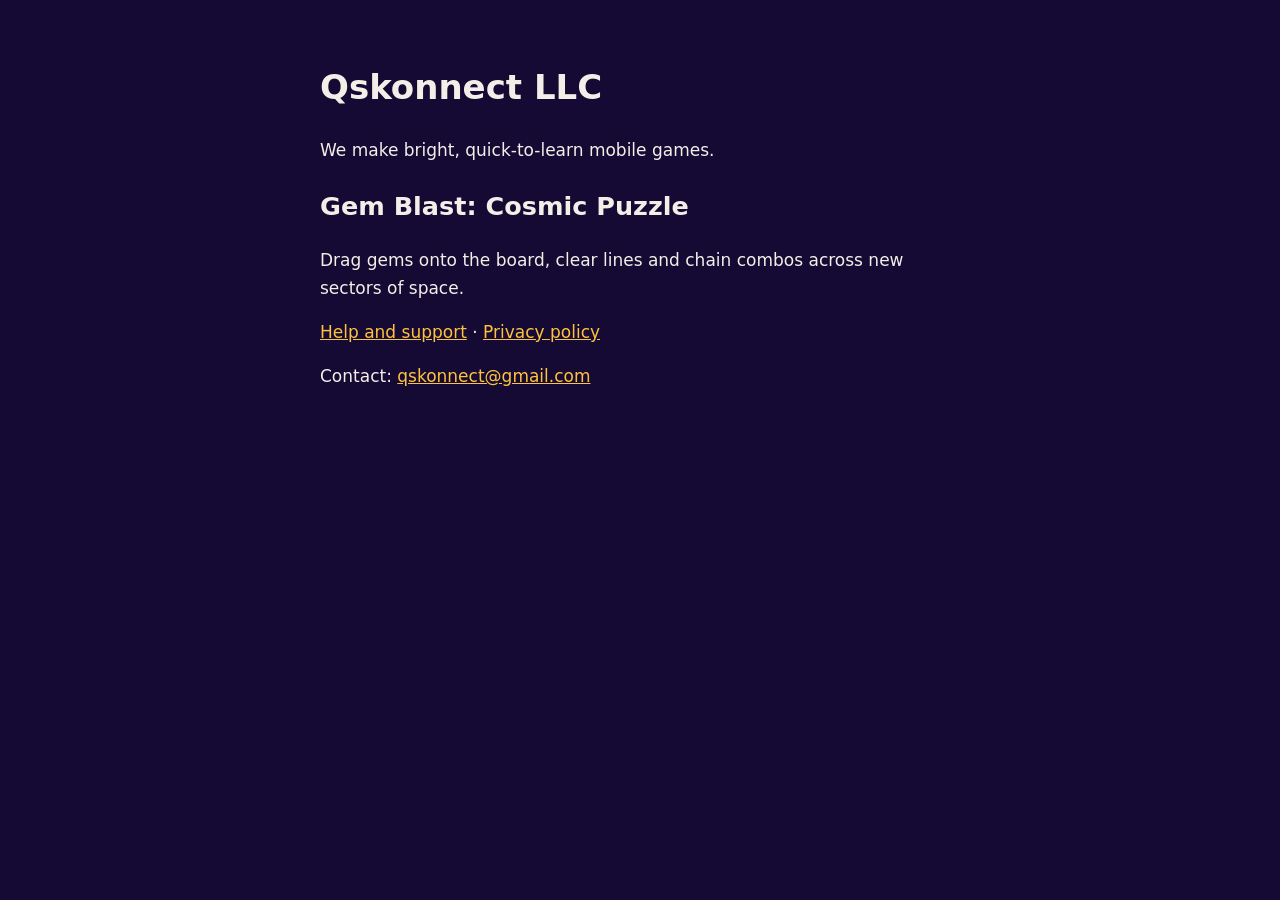
==== index.html @ ef634259 "Add Gem Blast site: home, privacy policy, support, app-ads.txt" ====
<!doctype html>
<html lang="en"><head><meta charset="utf-8"><meta name="viewport" content="width=device-width,initial-scale=1">
<title>Qskonnect LLC</title>
<style>body{font:17px/1.6 -apple-system,system-ui,sans-serif;max-width:640px;margin:60px auto;padding:0 20px;background:#150A33;color:#F3EFE8}a{color:#FFC23E}h1{font-size:34px}</style></head>
<body>
<!-- Your company website. Apple wants a real public site on the same domain as your work email. -->
<h1>Qskonnect LLC</h1>
<p>We make bright, quick-to-learn mobile games.</p>
<h2>Gem Blast: Cosmic Puzzle</h2>
<p>Drag gems onto the board, clear lines and chain combos across new sectors of space.</p>
<p><a href="support.html">Help and support</a> · <a href="privacy-policy.html">Privacy policy</a></p>
<p>Contact: <a href="mailto:qskonnect@gmail.com">qskonnect@gmail.com</a></p>
</body></html>
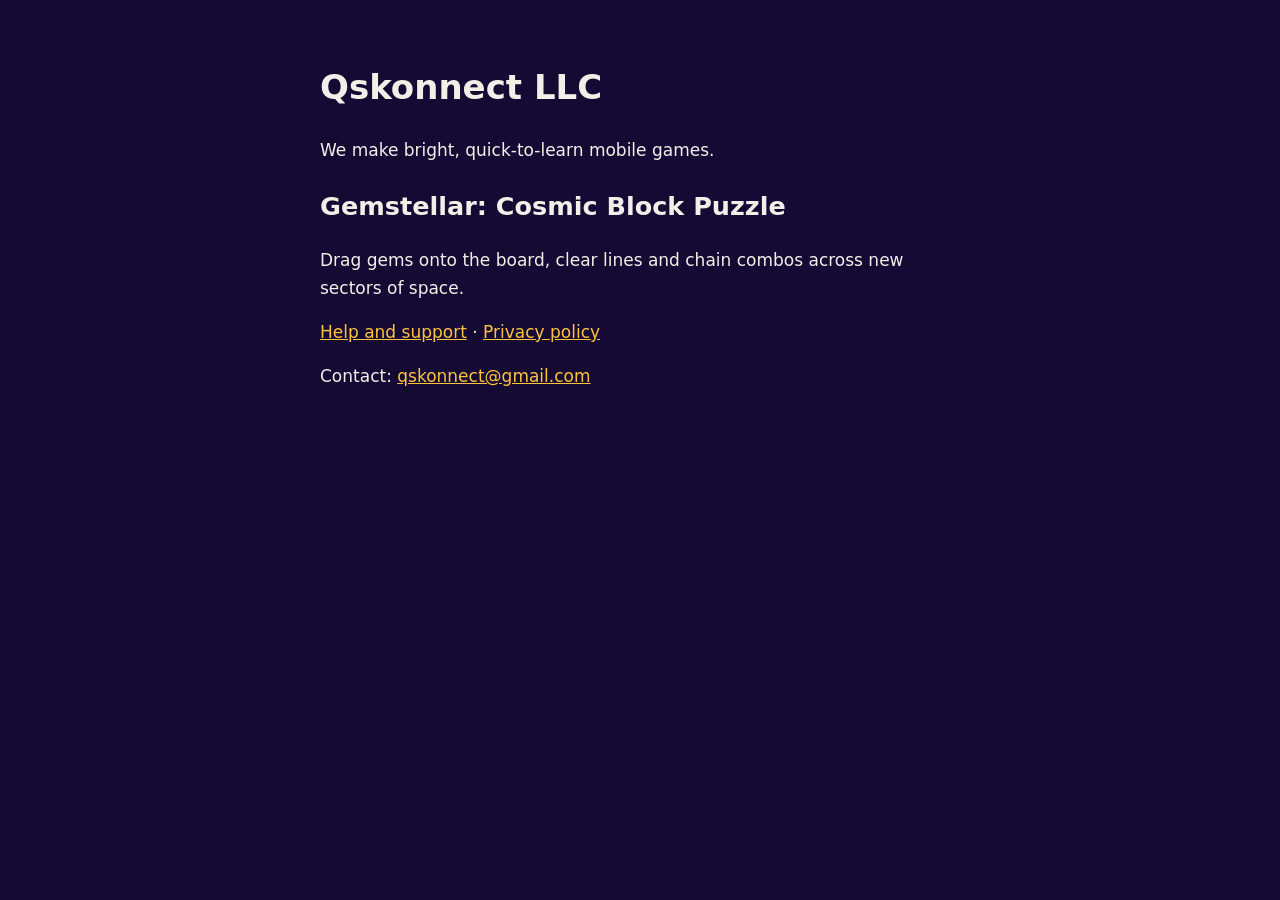
==== commit 2d6afc10: "Rename game to Gemstellar on site pages" ====
--- a/index.html
+++ b/index.html
@@ -6,7 +6,7 @@
 <!-- Your company website. Apple wants a real public site on the same domain as your work email. -->
 <h1>Qskonnect LLC</h1>
 <p>We make bright, quick-to-learn mobile games.</p>
-<h2>Gem Blast: Cosmic Puzzle</h2>
+<h2>Gemstellar: Cosmic Block Puzzle</h2>
 <p>Drag gems onto the board, clear lines and chain combos across new sectors of space.</p>
 <p><a href="support.html">Help and support</a> · <a href="privacy-policy.html">Privacy policy</a></p>
 <p>Contact: <a href="mailto:qskonnect@gmail.com">qskonnect@gmail.com</a></p>
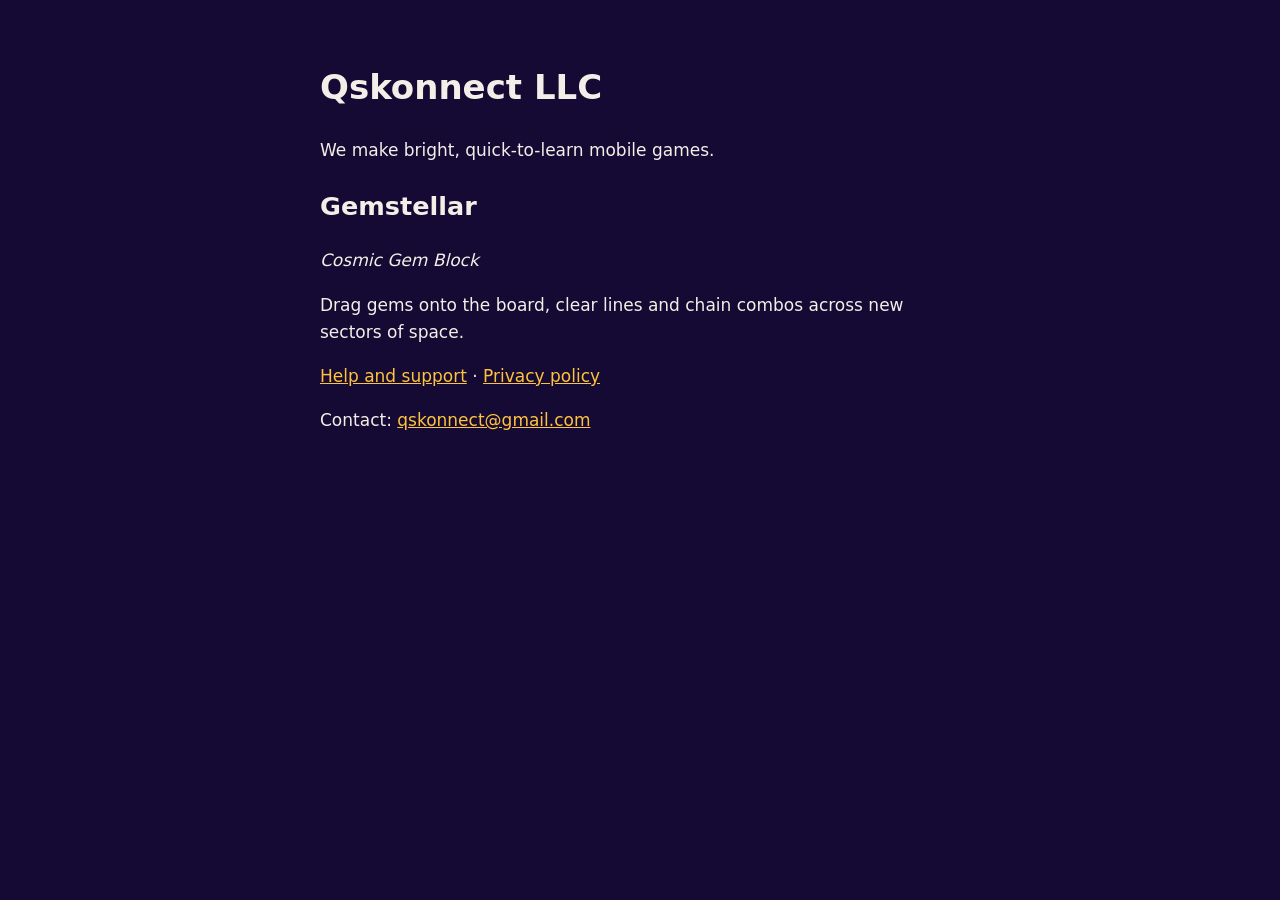
==== commit 4953cd84: "Site hero: Gemstellar with Cosmic Gem Block tagline" ====
--- a/index.html
+++ b/index.html
@@ -6,7 +6,8 @@
 <!-- Your company website. Apple wants a real public site on the same domain as your work email. -->
 <h1>Qskonnect LLC</h1>
 <p>We make bright, quick-to-learn mobile games.</p>
-<h2>Gemstellar: Cosmic Block Puzzle</h2>
+<h2>Gemstellar</h2>
+<p><em>Cosmic Gem Block</em></p>
 <p>Drag gems onto the board, clear lines and chain combos across new sectors of space.</p>
 <p><a href="support.html">Help and support</a> · <a href="privacy-policy.html">Privacy policy</a></p>
 <p>Contact: <a href="mailto:qskonnect@gmail.com">qskonnect@gmail.com</a></p>
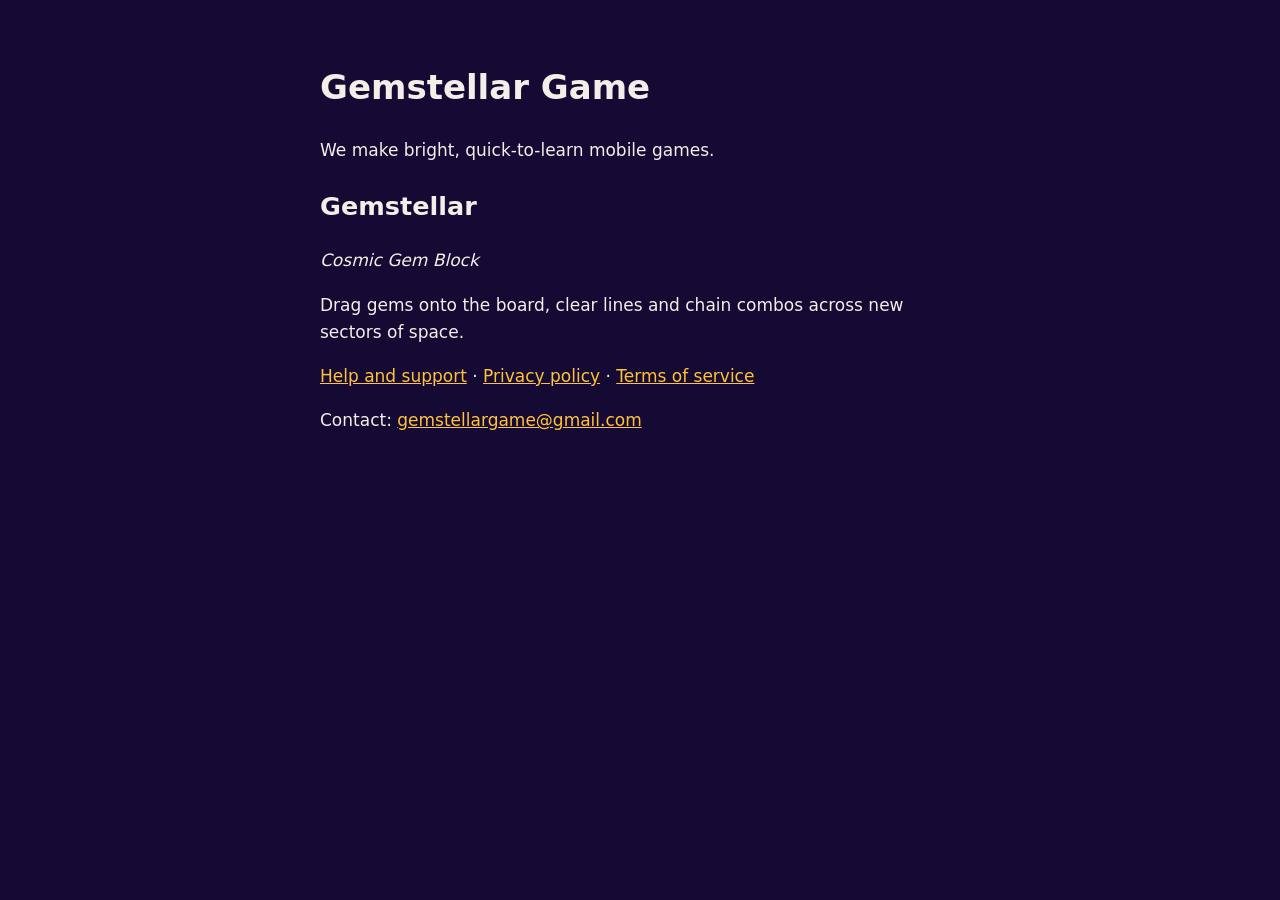
==== commit 60126841: "Seller now Gemstellar Game, new contact email, add Terms of Service" ====
--- a/index.html
+++ b/index.html
@@ -1,14 +1,14 @@
 <!doctype html>
 <html lang="en"><head><meta charset="utf-8"><meta name="viewport" content="width=device-width,initial-scale=1">
-<title>Qskonnect LLC</title>
+<title>Gemstellar Game</title>
 <style>body{font:17px/1.6 -apple-system,system-ui,sans-serif;max-width:640px;margin:60px auto;padding:0 20px;background:#150A33;color:#F3EFE8}a{color:#FFC23E}h1{font-size:34px}</style></head>
 <body>
 <!-- Your company website. Apple wants a real public site on the same domain as your work email. -->
-<h1>Qskonnect LLC</h1>
+<h1>Gemstellar Game</h1>
 <p>We make bright, quick-to-learn mobile games.</p>
 <h2>Gemstellar</h2>
 <p><em>Cosmic Gem Block</em></p>
 <p>Drag gems onto the board, clear lines and chain combos across new sectors of space.</p>
-<p><a href="support.html">Help and support</a> · <a href="privacy-policy.html">Privacy policy</a></p>
-<p>Contact: <a href="mailto:qskonnect@gmail.com">qskonnect@gmail.com</a></p>
+<p><a href="support.html">Help and support</a> · <a href="privacy-policy.html">Privacy policy</a> · <a href="terms.html">Terms of service</a></p>
+<p>Contact: <a href="mailto:gemstellargame@gmail.com">gemstellargame@gmail.com</a></p>
 </body></html>
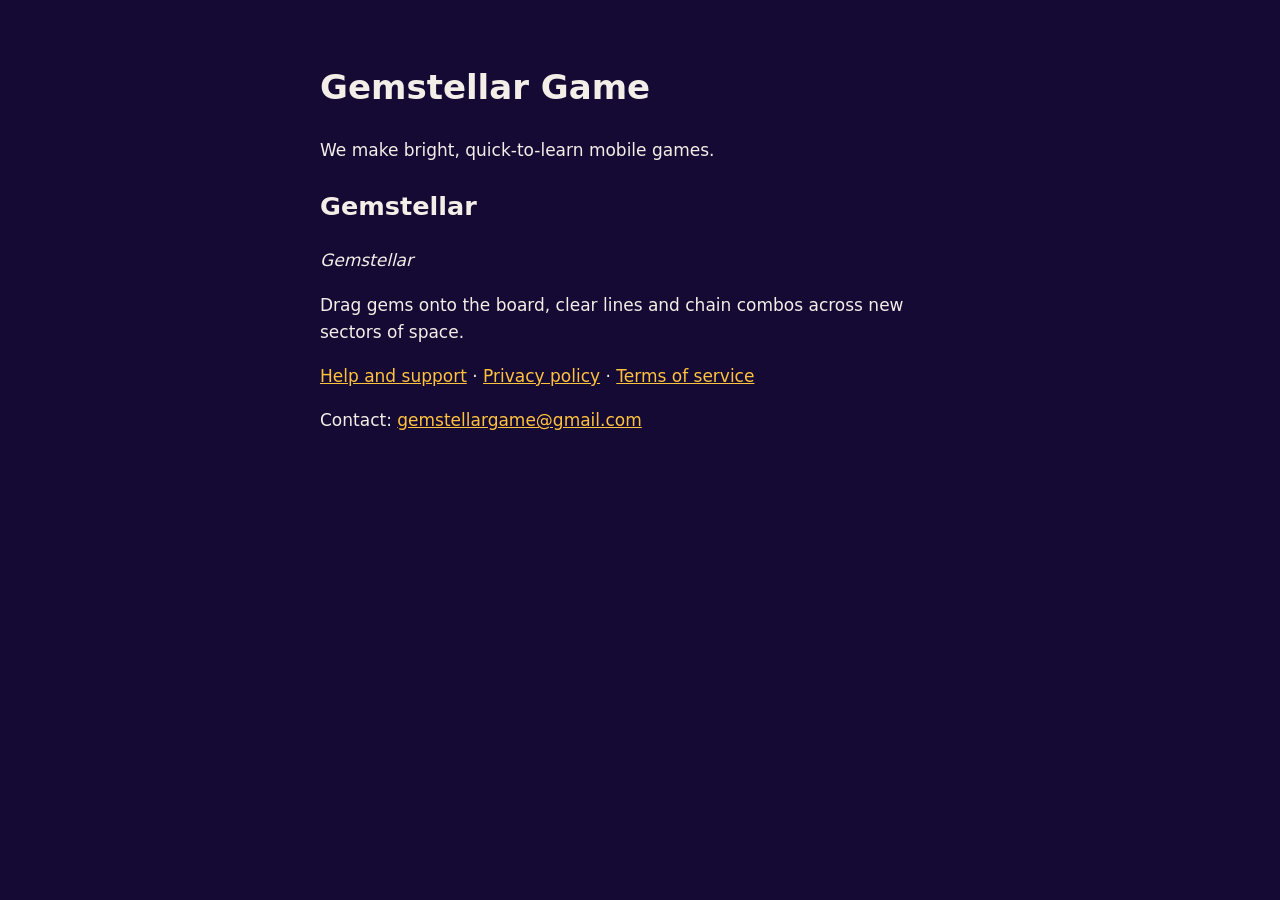
==== commit 4a797899: "Rename the game to Gemstellar on the home page. Co-authored-by: qkonnect <qkonnect@users.noreply.git" ====
--- a/index.html
+++ b/index.html
@@ -7,7 +7,7 @@
 <h1>Gemstellar Game</h1>
 <p>We make bright, quick-to-learn mobile games.</p>
 <h2>Gemstellar</h2>
-<p><em>Cosmic Gem Block</em></p>
+<p><em>Gemstellar</em></p>
 <p>Drag gems onto the board, clear lines and chain combos across new sectors of space.</p>
 <p><a href="support.html">Help and support</a> · <a href="privacy-policy.html">Privacy policy</a> · <a href="terms.html">Terms of service</a></p>
 <p>Contact: <a href="mailto:gemstellargame@gmail.com">gemstellargame@gmail.com</a></p>
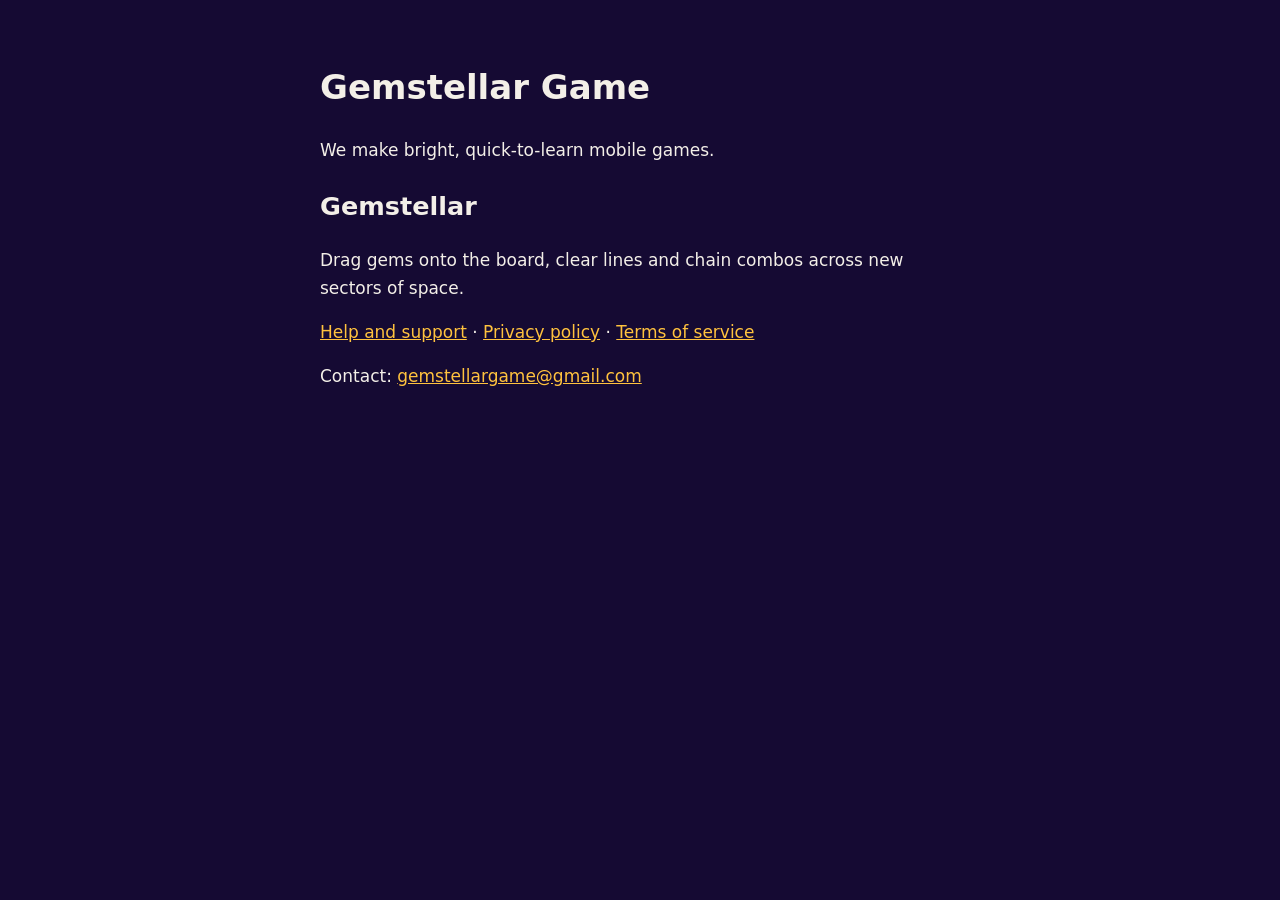
==== commit aff0434d: "Remove the duplicate Gemstellar line on the home page. Co-authored-by: qkonnect <qkonnect@users.nore" ====
--- a/index.html
+++ b/index.html
@@ -7,7 +7,6 @@
 <h1>Gemstellar Game</h1>
 <p>We make bright, quick-to-learn mobile games.</p>
 <h2>Gemstellar</h2>
-<p><em>Gemstellar</em></p>
 <p>Drag gems onto the board, clear lines and chain combos across new sectors of space.</p>
 <p><a href="support.html">Help and support</a> · <a href="privacy-policy.html">Privacy policy</a> · <a href="terms.html">Terms of service</a></p>
 <p>Contact: <a href="mailto:gemstellargame@gmail.com">gemstellargame@gmail.com</a></p>
